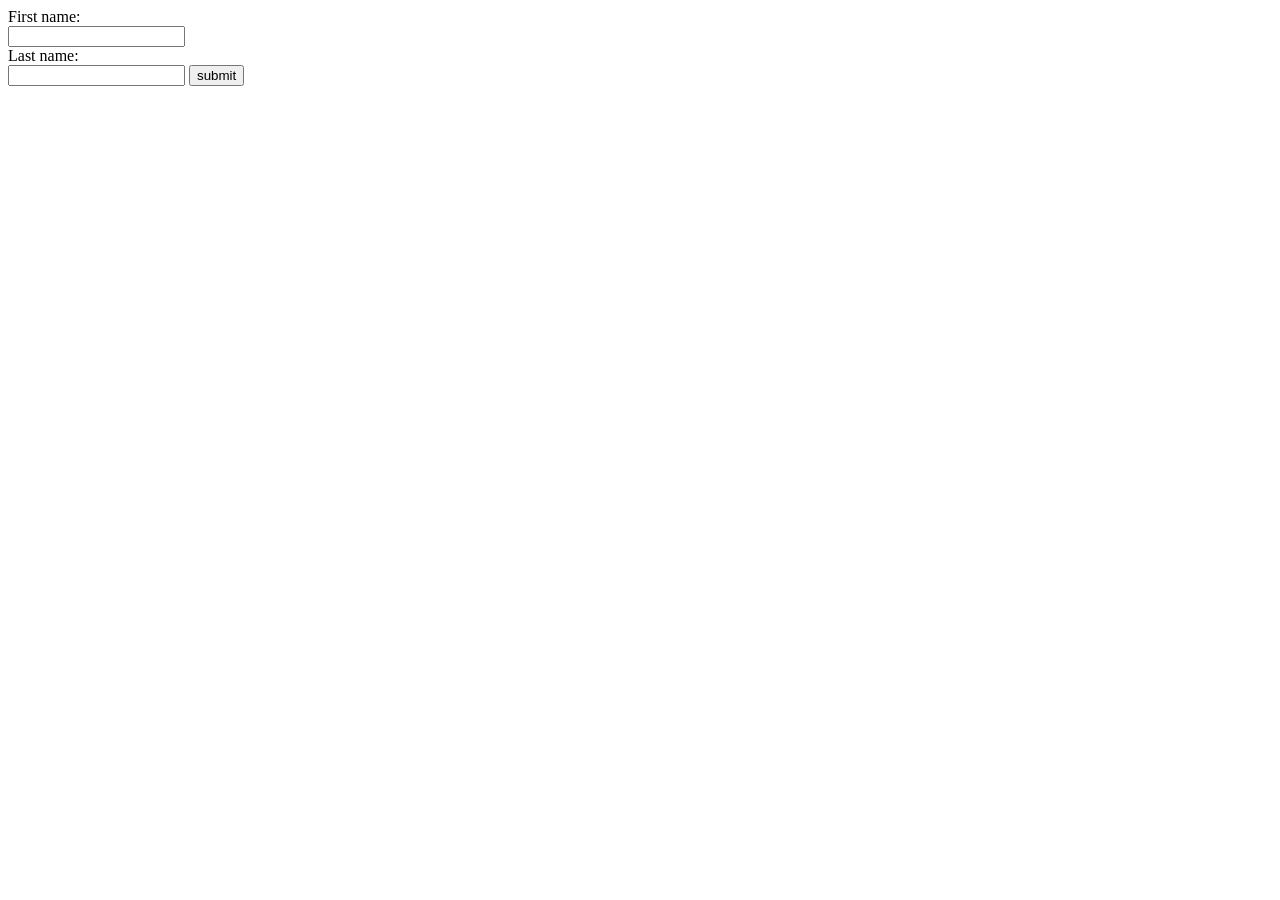
==== login.htm @ d8076a01 "initial commit" ====
<!DOCTYPE html>
<html lang="en">
<head>
    <meta charset="UTF-8">
    <meta name="viewport" content="width=device-width, initial-scale=1.0">
    <title>Document</title>
</head>
<body>
    <form target="post" action="dashboard.htm">
        <label for="fname">First name:</label><br>
        <input type="text" id="fname" name="fname"><br>
        <label for="lname">Last name:</label><br>
        <input type="text" id="lname" name="lname">
        <input type="submit" value="submit">
    </form>
</body>
</html>
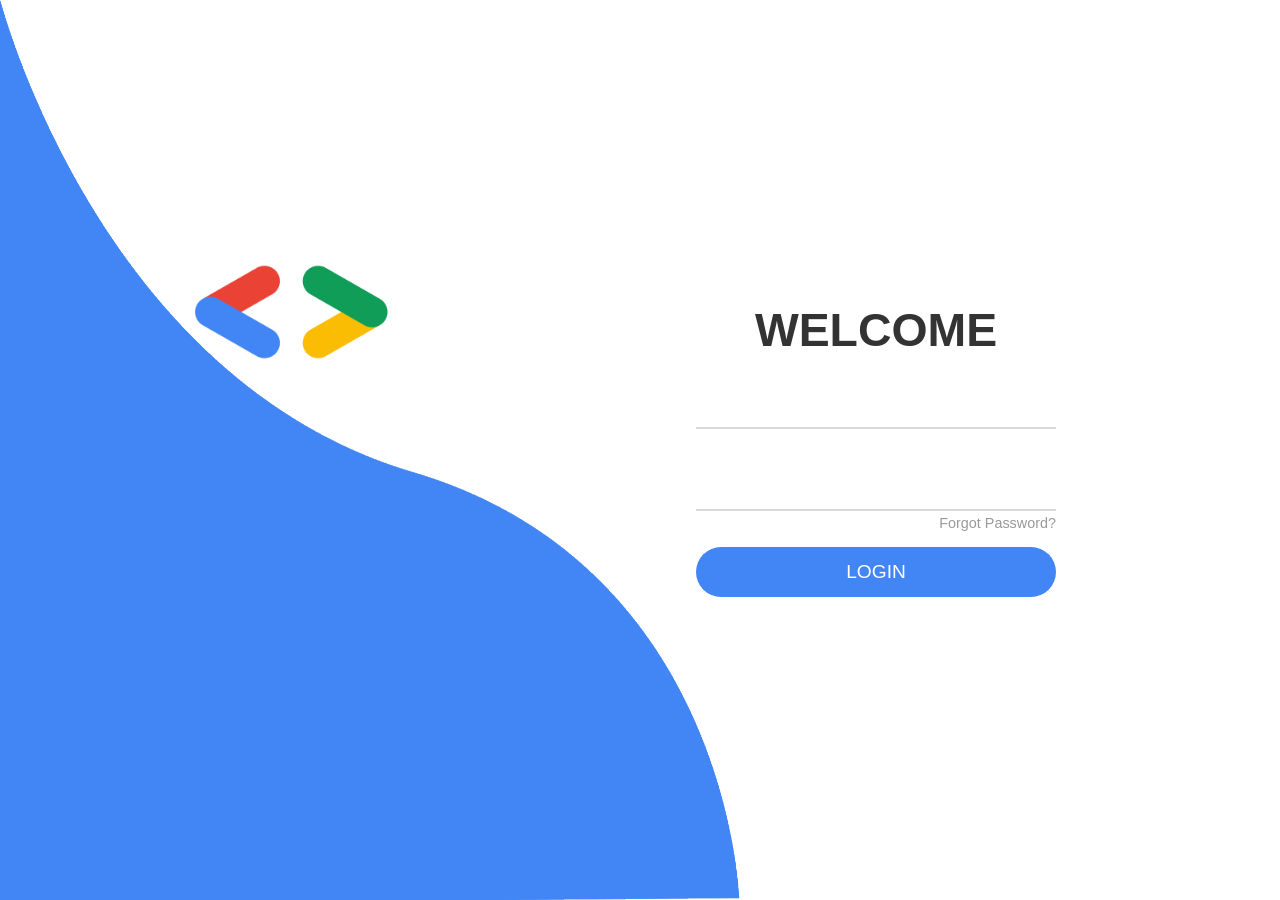
==== commit e4be4541: "css update" ====
--- a/login.htm
+++ b/login.htm
@@ -4,14 +4,43 @@
     <meta charset="UTF-8">
     <meta name="viewport" content="width=device-width, initial-scale=1.0">
     <title>Document</title>
+    <link rel="stylesheet" type="text/css" href="login.css">
 </head>
 <body>
-    <form target="post" action="dashboard.htm">
-        <label for="fname">First name:</label><br>
-        <input type="text" id="fname" name="fname"><br>
-        <label for="lname">Last name:</label><br>
-        <input type="text" id="lname" name="lname">
-        <input type="submit" value="submit">
-    </form>
+   
+    <img class="wave" src="img/wave1.png">
+	<div class="container">
+		<div class="img">
+			<img src="img/bg.png">
+		</div>
+		<div class="login-content">
+			<form action="index.html">
+				
+				<h2 class="title">Welcome</h2>
+           		<div class="input-div one">
+           		   <div class="i">
+           		   		<i class="fas fa-user"></i>
+           		   </div>
+           		   <div class="div">
+           		   		<h5></h5>
+           		   		<input type="text" class="input">
+           		   </div>
+           		</div>
+           		<div class="input-div pass">
+           		   <div class="i"> 
+           		    	<i class="fas fa-lock"></i>
+           		   </div>
+           		   <div class="div">
+           		    	<h5></h5>
+           		    	<input type="password" class="input">
+            	   </div>
+            	</div>
+            	<a href="#">Forgot Password?</a>
+            	<input type="submit" class="btn" value="Login">
+            </form>
+        </div>
+    </div>
+    
+	
 </body>
 </html>
--- a/login.css
+++ b/login.css
@@ -0,0 +1,224 @@
+*{
+	padding: 0;
+	margin: 0;
+	box-sizing: border-box;
+}
+
+body{
+    font-family: 'Poppins', sans-serif;
+    overflow: hidden;
+}
+
+.wave{
+	position: fixed;
+	bottom: 0;
+	left: 0;
+	height: 100%;
+	z-index: -1;
+}
+
+.container{
+    width: 100vw;
+    height: 100vh;
+    display: grid;
+    grid-template-columns: repeat(2, 1fr);
+    grid-gap :7rem;
+    padding: 0 2rem;
+}
+
+.img{
+	display: flex;
+	justify-content: flex-end;
+	align-items: center;
+}
+
+.login-content{
+	display: flex;
+	justify-content: flex-start;
+	align-items: center;
+	text-align: center;
+}
+
+.img img{
+    margin-bottom:50%;
+    margin-right: 35%;
+	width: 200px;
+}
+
+form{
+	width: 360px;
+}
+
+.login-content img{
+    height: 100px;
+}
+
+.login-content h2{
+	margin: 15px 0;
+	color: #333;
+	text-transform: uppercase;
+	font-size: 2.9rem;
+}
+
+.login-content .input-div{
+	position: relative;
+    display: grid;
+    grid-template-columns: 7% 93%;
+    margin: 25px 0;
+    padding: 5px 0;
+    border-bottom: 2px solid #d9d9d9;
+}
+
+.login-content .input-div.one{
+	margin-top: 0;
+}
+
+.i{
+	color: #d9d9d9;
+	display: flex;
+	justify-content: center;
+	align-items: center;
+}
+
+.i i{
+	transition: .3s;
+}
+
+.input-div > div{
+    position: relative;
+	height: 45px;
+}
+
+.input-div > div > h5{
+	position: absolute;
+	left: 10px;
+	top: 50%;
+	transform: translateY(-50%);
+	color: #999;
+	font-size: 18px;
+	transition: .3s;
+}
+
+.input-div:before, .input-div:after{
+	content: '';
+	position: absolute;
+	bottom: -2px;
+	width: 0%;
+	height: 2px;
+	background-color:rgb(66,133,244);
+	transition: .4s;
+}
+
+.input-div:before{
+	right: 50%;
+}
+
+.input-div:after{
+	left: 50%;
+}
+
+.input-div.focus:before, .input-div.focus:after{
+	width: 50%;
+}
+
+.input-div.focus > div > h5{
+	top: -5px;
+	font-size: 15px;
+}
+
+.input-div.focus > .i > i{
+	color:rgb(66,133,244);
+}
+
+.input-div > div > input{
+	position: absolute;
+	left: 0;
+	top: 0;
+	width: 100%;
+	height: 100%;
+	border: none;
+	outline: none;
+	background: none;
+	padding: 0.5rem 0.7rem;
+	font-size: 1.2rem;
+	color: #555;
+	font-family: 'poppins', sans-serif;
+}
+
+.input-div.pass{
+	margin-bottom: 4px;
+}
+
+a{
+	display: block;
+	text-align: right;
+	text-decoration: none;
+	color: #999;
+	font-size: 0.9rem;
+	transition: .3s;
+}
+
+a:hover{
+	color: rgb(66,133,244);
+}
+
+.btn{
+	display: block;
+	width: 100%;
+	height: 50px;
+	border-radius: 25px;
+	outline: none;
+	border: none;
+	background-image: linear-gradient(to right,rgb(66,133,244),rgb(66,133,244), rgb(66,133,244));
+	background-size: 200%;
+	font-size: 1.2rem;
+	color: #fff;
+	font-family: 'Poppins', sans-serif;
+	text-transform: uppercase;
+	margin: 1rem 0;
+	cursor: pointer;
+	transition: .5s;
+}
+.btn:hover{
+	background-position: right;
+}
+
+
+@media screen and (max-width: 1050px){
+	.container{
+		grid-gap: 5rem;
+	}
+}
+
+@media screen and (max-width: 1000px){
+	form{
+		width: 290px;
+	}
+
+	.login-content h2{
+        font-size: 2.4rem;
+        margin: 8px 0;
+	}
+
+	.img img{
+		width: 400px;
+	}
+}
+
+@media screen and (max-width: 900px){
+	.container{
+		grid-template-columns: 1fr;
+	}
+
+	.img{
+		display: none;
+	}
+
+	.wave{
+		display: none;
+	}
+
+	.login-content{
+		justify-content: center;
+	}
+}
